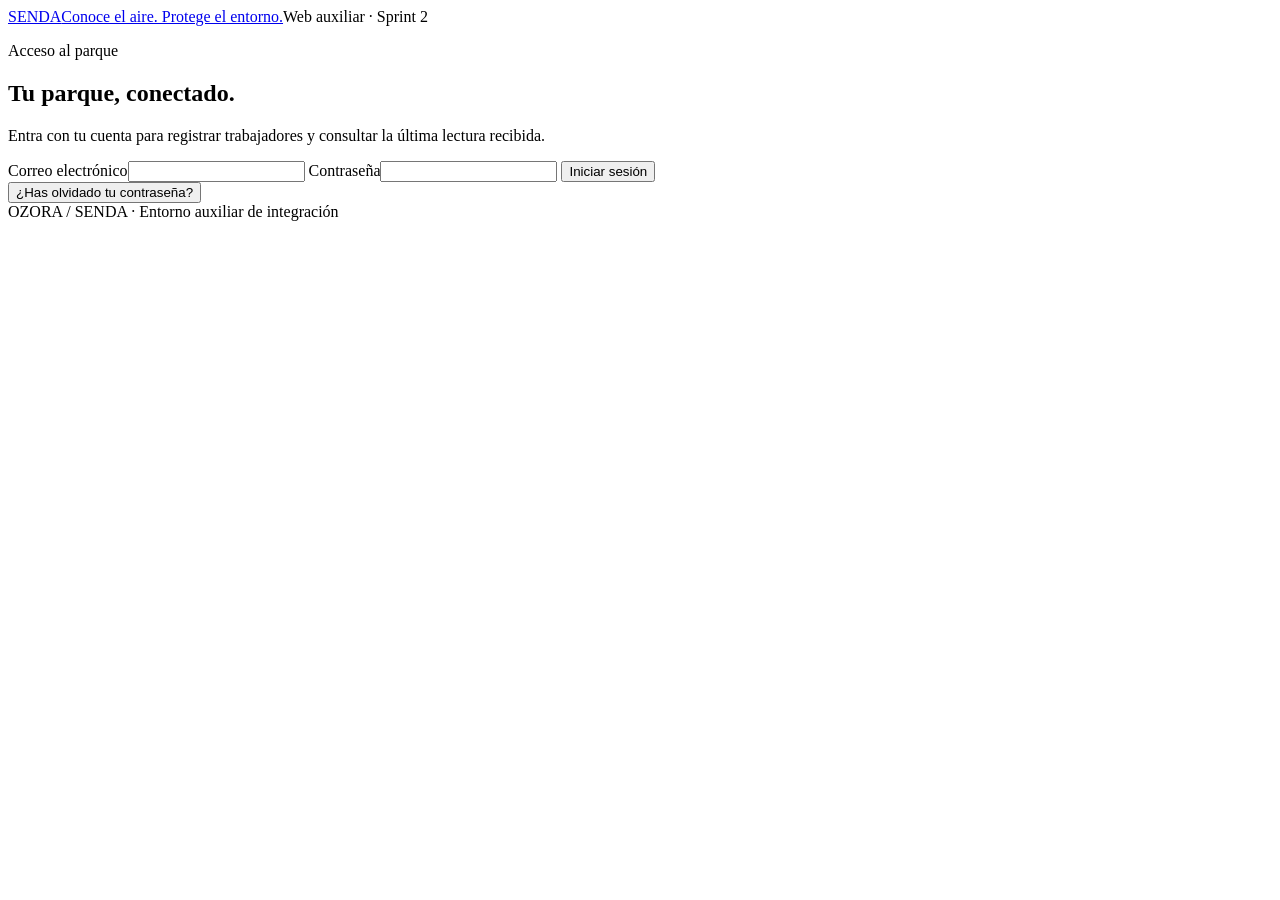
==== src/web/index.html @ 51b7db82 "feat(backend): implementar API PHP, MySQL y web auxiliar del Sprint 2 Incluye sesiones, mediciones g" ====
<!doctype html>
<!--
Nombre: index.html
Descripción: Web temporal para pruebas de trabajadores y mediciones del parque.
Copyright: (c) 2026 Equipo 2 - SENDA / OZORA.
Fecha: 02/11/2026
Autor: Julia (con asistencia de Codex).
Aportación: Interfaz accesible de acceso, alta, última lectura y recuperación.
-->
<html lang="es">
<head>
  <meta charset="utf-8">
  <meta name="viewport" content="width=device-width, initial-scale=1">
  <title>SENDA · Parque</title>
  <link rel="stylesheet" href="/css/estilos.css">
  <script src="/js/app.js" defer></script>
</head>
<body>
  <header class="cabecera"><a class="marca" href="/">SENDA<span>Conoce el aire. Protege el entorno.</span></a><span class="etiqueta">Web auxiliar · Sprint 2</span></header>
  <main>
    <div id="mensaje" role="status" aria-live="polite" tabindex="-1"></div>
    <section id="acceso" class="tarjeta estrecha">
      <p class="ceja">Acceso al parque</p><h1>Tu parque, conectado.</h1>
      <p>Entra con tu cuenta para registrar trabajadores y consultar la última lectura recibida.</p>
      <form id="form-login">
        <label for="correo">Correo electrónico</label><input id="correo" name="correo" type="email" maxlength="100" autocomplete="username" required>
        <label for="contrasena">Contraseña</label><input id="contrasena" name="contrasena" type="password" autocomplete="current-password" required>
        <button type="submit">Iniciar sesión</button>
      </form>
      <button id="abrir-recuperacion" class="enlace" type="button">¿Has olvidado tu contraseña?</button>
    </section>

    <section id="recuperacion" class="tarjeta estrecha" hidden>
      <p class="ceja">Recuperar acceso</p><h1>Vuelve a entrar.</h1>
      <p>Te enviaremos un enlace si tu cuenta permite recuperar el acceso. Caduca en 30 minutos.</p>
      <form id="form-recuperacion"><label for="correo-recuperacion">Correo electrónico</label><input id="correo-recuperacion" name="correo" type="email" maxlength="100" autocomplete="email" required><button type="submit">Solicitar enlace</button></form>
      <button id="volver-acceso" class="enlace" type="button">Volver al acceso</button>
    </section>

    <section id="restablecer" class="tarjeta estrecha" hidden>
      <p class="ceja">Establecer contraseña</p><h1>Un nuevo comienzo.</h1>
      <p>Usa una contraseña de entre 12 y 72 bytes UTF-8. Los caracteres acentuados pueden ocupar más de un byte.</p>
      <form id="form-restablecer">
        <label for="nueva">Nueva contraseña</label><input id="nueva" name="nueva" type="password" minlength="12" autocomplete="new-password" required>
        <label for="repetir">Repetir contraseña</label><input id="repetir" name="repetir" type="password" autocomplete="new-password" required>
        <button type="submit">Guardar contraseña</button>
      </form>
      <button id="cancelar-restablecer" class="enlace" type="button">Volver al acceso</button>
    </section>

    <section id="panel" hidden>
      <div class="titulo-panel"><div><p class="ceja">Panel del parque</p><h1 id="saludo">Bienvenido</h1><p id="parque"></p></div><button id="salir" class="secundario" type="button">Cerrar sesión</button></div>
      <div id="contenido-jefe" class="columnas" hidden>
        <section class="tarjeta"><div class="fila"><h2>Última medición</h2><button id="actualizar" class="secundario" type="button">Actualizar</button></div>
          <p class="nota">Lectura más reciente por fecha de captura entre todos los llaveros del parque.</p>
          <div id="lectura" aria-live="polite"><p>Aún no se ha consultado.</p></div>
          <p class="nota">La lectura no constituye una evaluación oficial de la calidad del aire.</p>
        </section>
        <section class="tarjeta"><h2>Registrar trabajador</h2><p>La cuenta quedará asociada a este parque. Recibirá un enlace para establecer su contraseña.</p>
          <form id="form-alta"><label for="nombre-trabajador">Nombre</label><input id="nombre-trabajador" name="nombre" maxlength="100" autocomplete="name" required><label for="correo-trabajador">Correo electrónico</label><input id="correo-trabajador" name="correo" type="email" maxlength="100" autocomplete="email" required><button type="submit">Crear cuenta</button></form>
          <p class="nota">El alta no asigna un llavero. Esta web temporal no incluye toda la gestión de trabajadores.</p>
        </section>
      </div>
      <section id="contenido-trabajador" class="tarjeta" hidden><h2>Tu cuenta está lista.</h2><p>Utiliza la aplicación Android para vincular tu llavero y enviar las mediciones. Este panel de registro está reservado al jefe de parque.</p></section>
    </section>
  </main>
  <footer>OZORA / SENDA · Entorno auxiliar de integración</footer>
</body>
</html>
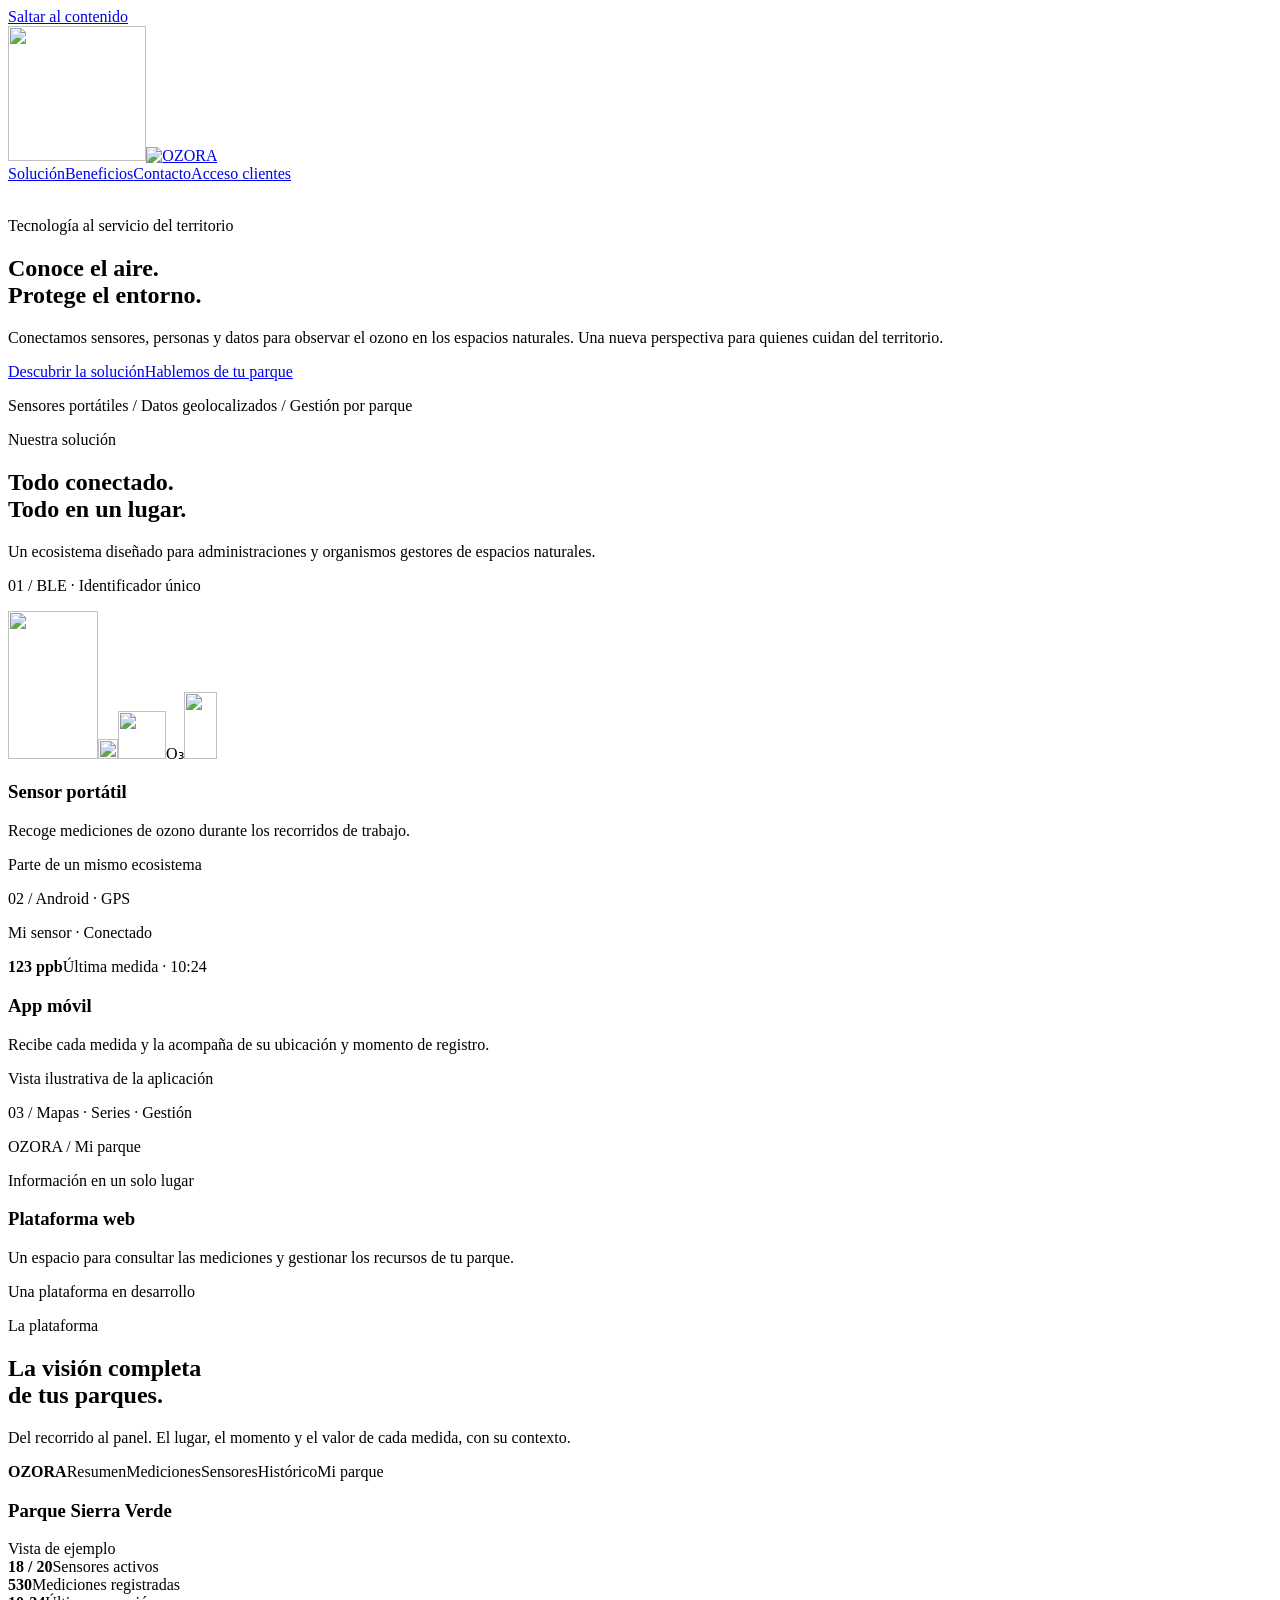
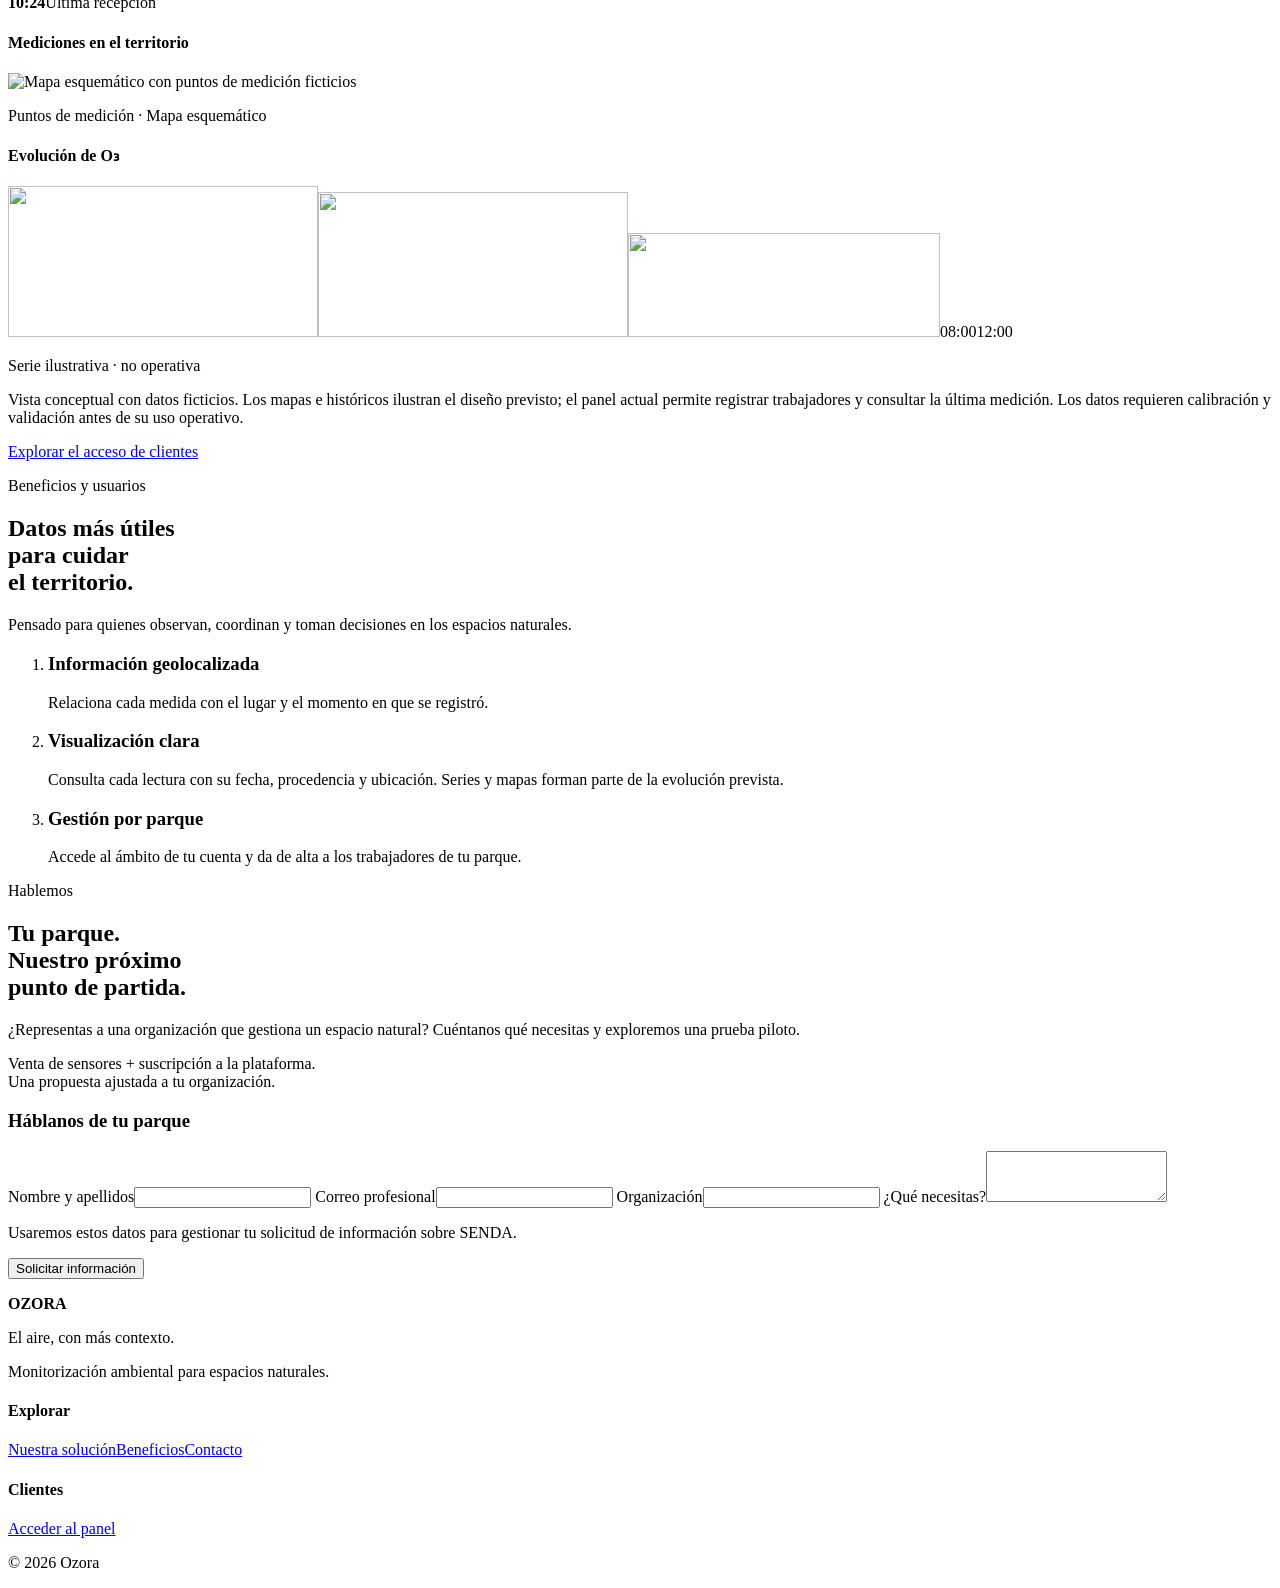
==== commit 624b387d: "feat(web): integrar landing OZORA e identidad SENDA desde Figma Separar portada y acceso privado; pe" ====
--- a/src/web/index.html
+++ b/src/web/index.html
@@ -1,69 +1,77 @@
 <!doctype html>
 <!--
 Nombre: index.html
-Descripción: Web temporal para pruebas de trabajadores y mediciones del parque.
+Descripción: Web pública de OZORA basada en el HiFi del equipo.
 Copyright: (c) 2026 Equipo 2 - SENDA / OZORA.
 Fecha: 02/11/2026
 Autor: Julia (con asistencia de Codex).
-Aportación: Interfaz accesible de acceso, alta, última lectura y recuperación.
+Aportación: Presentación de SENDA, acceso privado y solicitud real de información.
 -->
 <html lang="es">
 <head>
   <meta charset="utf-8">
   <meta name="viewport" content="width=device-width, initial-scale=1">
-  <title>SENDA · Parque</title>
-  <link rel="stylesheet" href="/css/estilos.css">
-  <script src="/js/app.js" defer></script>
+  <meta name="description" content="OZORA presenta SENDA: sensores portátiles, Android y datos geolocalizados para observar el ozono en espacios naturales.">
+  <title>OZORA · Conoce el aire. Protege el entorno.</title>
+  <link rel="stylesheet" href="/css/publica.css">
+  <script src="/js/publica.js" defer></script>
 </head>
 <body>
-  <header class="cabecera"><a class="marca" href="/">SENDA<span>Conoce el aire. Protege el entorno.</span></a><span class="etiqueta">Web auxiliar · Sprint 2</span></header>
-  <main>
-    <div id="mensaje" role="status" aria-live="polite" tabindex="-1"></div>
-    <section id="acceso" class="tarjeta estrecha">
-      <p class="ceja">Acceso al parque</p><h1>Tu parque, conectado.</h1>
-      <p>Entra con tu cuenta para registrar trabajadores y consultar la última lectura recibida.</p>
-      <form id="form-login">
-        <label for="correo">Correo electrónico</label><input id="correo" name="correo" type="email" maxlength="100" autocomplete="username" required>
-        <label for="contrasena">Contraseña</label><input id="contrasena" name="contrasena" type="password" autocomplete="current-password" required>
-        <button type="submit">Iniciar sesión</button>
-      </form>
-      <button id="abrir-recuperacion" class="enlace" type="button">¿Has olvidado tu contraseña?</button>
+  <a class="salto" href="#contenido">Saltar al contenido</a>
+  <header class="navegacion">
+    <a class="logo-ozora" href="/" aria-label="OZORA · Inicio"><img class="halo" src="/assets/halo.svg" alt="" width="138.351" height="135.107"><img class="letras" src="/assets/ozora.svg" alt="OZORA" width="122.359" height="24.9825"></a>
+    <nav aria-label="Navegación principal"><a href="#solucion">Solución</a><a href="#beneficios">Beneficios</a><a href="#contacto">Contacto</a><a class="boton" href="/acceso">Acceso clientes</a></nav>
+  </header>
+  <main id="contenido">
+    <section class="hero" aria-labelledby="titulo">
+      <img class="foto-bosque" src="/assets/bosque.png" alt="" fetchpriority="high">
+      <div class="hero-contenido"><p class="insignia">Tecnología al servicio del territorio</p>
+        <h1 id="titulo">Conoce el aire.<br>Protege el entorno.</h1>
+        <p class="introduccion">Conectamos sensores, personas y datos para observar el ozono en los espacios naturales. Una nueva perspectiva para quienes cuidan del territorio.</p>
+        <div class="acciones"><a class="boton menta" href="#solucion">Descubrir la solución</a><a class="boton blanco" href="#contacto">Hablemos de tu parque</a></div>
+        <p class="pie-hero">Sensores portátiles <span>/</span> Datos geolocalizados <span>/</span> Gestión por parque</p>
+      </div>
     </section>
 
-    <section id="recuperacion" class="tarjeta estrecha" hidden>
-      <p class="ceja">Recuperar acceso</p><h1>Vuelve a entrar.</h1>
-      <p>Te enviaremos un enlace si tu cuenta permite recuperar el acceso. Caduca en 30 minutos.</p>
-      <form id="form-recuperacion"><label for="correo-recuperacion">Correo electrónico</label><input id="correo-recuperacion" name="correo" type="email" maxlength="100" autocomplete="email" required><button type="submit">Solicitar enlace</button></form>
-      <button id="volver-acceso" class="enlace" type="button">Volver al acceso</button>
+    <section id="solucion" class="seccion">
+      <p class="ceja">Nuestra solución</p><div class="cabecera-seccion"><h2>Todo conectado.<br>Todo en un lugar.</h2><p>Un ecosistema diseñado para administraciones y organismos gestores de espacios naturales.</p></div>
+      <div class="soluciones">
+        <article class="solucion"><p class="detalle">01 / BLE · Identificador único</p>
+          <div class="ilustracion"><div class="sensor" role="img" aria-label="Ilustración conceptual de un sensor portátil de ozono"><img class="sensor-cuerpo" src="/assets/sensor-cuerpo.svg" alt="" width="90" height="148"><img class="sensor-anilla" src="/assets/sensor-anilla.svg" alt="" width="20" height="20"><img class="sensor-pantalla" src="/assets/sensor-pantalla.svg" alt="" width="48" height="48"><span class="sensor-o3">O₃</span><img class="sensor-ble" src="/assets/sensor-ble.svg" alt="" width="33.9142" height="66.8716"></div></div>
+          <h3>Sensor portátil</h3><p>Recoge mediciones de ozono durante los recorridos de trabajo.</p><p class="detalle">Parte de un mismo ecosistema</p>
+        </article>
+        <article class="solucion"><p class="detalle">02 / Android · GPS</p><div class="ilustracion"><div class="pantalla-movil"><p>Mi sensor · Conectado</p><strong>123 ppb</strong><span>Última medida · 10:24</span></div></div><h3>App móvil</h3><p>Recibe cada medida y la acompaña de su ubicación y momento de registro.</p><p class="detalle">Vista ilustrativa de la aplicación</p></article>
+        <article class="solucion"><p class="detalle">03 / Mapas · Series · Gestión</p><div class="ilustracion"><div class="pantalla-web"><p>OZORA / Mi parque</p><div class="bloques"><i></i><i></i><i></i></div><span>Información en un solo lugar</span></div></div><h3>Plataforma web</h3><p>Un espacio para consultar las mediciones y gestionar los recursos de tu parque.</p><p class="detalle">Una plataforma en desarrollo</p></article>
+      </div>
     </section>
 
-    <section id="restablecer" class="tarjeta estrecha" hidden>
-      <p class="ceja">Establecer contraseña</p><h1>Un nuevo comienzo.</h1>
-      <p>Usa una contraseña de entre 12 y 72 bytes UTF-8. Los caracteres acentuados pueden ocupar más de un byte.</p>
-      <form id="form-restablecer">
-        <label for="nueva">Nueva contraseña</label><input id="nueva" name="nueva" type="password" minlength="12" autocomplete="new-password" required>
-        <label for="repetir">Repetir contraseña</label><input id="repetir" name="repetir" type="password" autocomplete="new-password" required>
-        <button type="submit">Guardar contraseña</button>
-      </form>
-      <button id="cancelar-restablecer" class="enlace" type="button">Volver al acceso</button>
+    <section class="seccion plataforma" aria-labelledby="titulo-plataforma">
+      <p class="ceja">La plataforma</p><div class="cabecera-seccion"><h2 id="titulo-plataforma">La visión completa<br>de tus parques.</h2><p>Del recorrido al panel. El lugar, el momento y el valor de cada medida, con su contexto.</p></div>
+      <div class="panel-conceptual" aria-label="Vista conceptual del panel con datos ficticios">
+        <aside class="menu-conceptual"><strong>OZORA</strong><span>Resumen</span><span>Mediciones</span><span>Sensores</span><span>Histórico</span><span>Mi parque</span></aside>
+        <div class="datos-conceptuales"><div class="titulo-conceptual"><h3>Parque Sierra Verde</h3><span class="insignia">Vista de ejemplo</span></div>
+          <div class="metricas"><div><strong>18 / 20</strong><span>Sensores activos</span></div><div><strong>530</strong><span>Mediciones registradas</span></div><div><strong>10:24</strong><span>Última recepción</span></div></div>
+          <div class="mapa-serie"><div class="mapa"><h4>Mediciones en el territorio</h4><img src="/assets/mapa-ejemplo.svg" alt="Mapa esquemático con puntos de medición ficticios" width="610" height="260" loading="lazy"><p class="detalle">Puntos de medición · Mapa esquemático</p></div>
+            <div class="serie"><h4>Evolución de O₃</h4><div class="grafica" role="img" aria-label="Serie ilustrativa de ozono entre las 08:00 y las 12:00; datos ficticios"><img class="rejilla" src="/assets/grafica-rejilla.svg" alt="" width="310" height="151"><img class="area" src="/assets/grafica-area.svg" alt="" width="310" height="145"><img class="linea" src="/assets/grafica-linea.svg" alt="" width="311.949" height="103.952"><span>08:00</span><span>12:00</span></div><p class="detalle">Serie ilustrativa · no operativa</p></div>
+          </div>
+        </div>
+      </div>
+      <p class="detalle">Vista conceptual con datos ficticios. Los mapas e históricos ilustran el diseño previsto; el panel actual permite registrar trabajadores y consultar la última medición. Los datos requieren calibración y validación antes de su uso operativo.</p>
+      <a class="boton" href="/acceso">Explorar el acceso de clientes</a>
     </section>
 
-    <section id="panel" hidden>
-      <div class="titulo-panel"><div><p class="ceja">Panel del parque</p><h1 id="saludo">Bienvenido</h1><p id="parque"></p></div><button id="salir" class="secundario" type="button">Cerrar sesión</button></div>
-      <div id="contenido-jefe" class="columnas" hidden>
-        <section class="tarjeta"><div class="fila"><h2>Última medición</h2><button id="actualizar" class="secundario" type="button">Actualizar</button></div>
-          <p class="nota">Lectura más reciente por fecha de captura entre todos los llaveros del parque.</p>
-          <div id="lectura" aria-live="polite"><p>Aún no se ha consultado.</p></div>
-          <p class="nota">La lectura no constituye una evaluación oficial de la calidad del aire.</p>
-        </section>
-        <section class="tarjeta"><h2>Registrar trabajador</h2><p>La cuenta quedará asociada a este parque. Recibirá un enlace para establecer su contraseña.</p>
-          <form id="form-alta"><label for="nombre-trabajador">Nombre</label><input id="nombre-trabajador" name="nombre" maxlength="100" autocomplete="name" required><label for="correo-trabajador">Correo electrónico</label><input id="correo-trabajador" name="correo" type="email" maxlength="100" autocomplete="email" required><button type="submit">Crear cuenta</button></form>
-          <p class="nota">El alta no asigna un llavero. Esta web temporal no incluye toda la gestión de trabajadores.</p>
-        </section>
-      </div>
-      <section id="contenido-trabajador" class="tarjeta" hidden><h2>Tu cuenta está lista.</h2><p>Utiliza la aplicación Android para vincular tu llavero y enviar las mediciones. Este panel de registro está reservado al jefe de parque.</p></section>
+    <section id="beneficios" class="seccion beneficios"><div><p class="ceja">Beneficios y usuarios</p><h2>Datos más útiles<br>para cuidar<br>el territorio.</h2><p>Pensado para quienes observan, coordinan y toman decisiones en los espacios naturales.</p></div><ol><li><h3>Información geolocalizada</h3><p>Relaciona cada medida con el lugar y el momento en que se registró.</p></li><li><h3>Visualización clara</h3><p>Consulta cada lectura con su fecha, procedencia y ubicación. Series y mapas forman parte de la evolución prevista.</p></li><li><h3>Gestión por parque</h3><p>Accede al ámbito de tu cuenta y da de alta a los trabajadores de tu parque.</p></li></ol></section>
+
+    <section id="contacto" class="seccion contacto"><div><p class="ceja">Hablemos</p><h2>Tu parque.<br>Nuestro próximo<br>punto de partida.</h2><p>¿Representas a una organización que gestiona un espacio natural? Cuéntanos qué necesitas y exploremos una prueba piloto.</p><p class="modelo">Venta de sensores + suscripción a la plataforma.<br>Una propuesta ajustada a tu organización.</p></div>
+      <form id="form-contacto" class="formulario"><h3>Háblanos de tu parque</h3>
+        <label for="nombre-contacto">Nombre y apellidos</label><input id="nombre-contacto" name="nombre" maxlength="100" autocomplete="name" required>
+        <label for="correo-contacto">Correo profesional</label><input id="correo-contacto" name="correo" type="email" maxlength="100" autocomplete="email" required>
+        <label for="organizacion-contacto">Organización</label><input id="organizacion-contacto" name="organizacion" maxlength="100" autocomplete="organization" required>
+        <label for="necesidades-contacto">¿Qué necesitas?</label><textarea id="necesidades-contacto" name="mensaje" rows="3" minlength="10" maxlength="4000" required></textarea>
+        <p class="detalle">Usaremos estos datos para gestionar tu solicitud de información sobre SENDA.</p><button class="boton" type="submit">Solicitar información</button><p id="resultado-contacto" role="status" aria-live="polite"></p>
+      </form>
     </section>
   </main>
-  <footer>OZORA / SENDA · Entorno auxiliar de integración</footer>
+  <footer class="seccion pie"><div><strong class="firma">OZORA</strong><p>El aire, con más contexto.</p><p class="detalle">Monitorización ambiental para espacios naturales.</p></div><nav aria-label="Enlaces del pie"><h4>Explorar</h4><a href="#solucion">Nuestra solución</a><a href="#beneficios">Beneficios</a><a href="#contacto">Contacto</a></nav><div><h4>Clientes</h4><a href="/acceso">Acceder al panel</a><p class="detalle">© 2026 Ozora</p></div></footer>
 </body>
 </html>
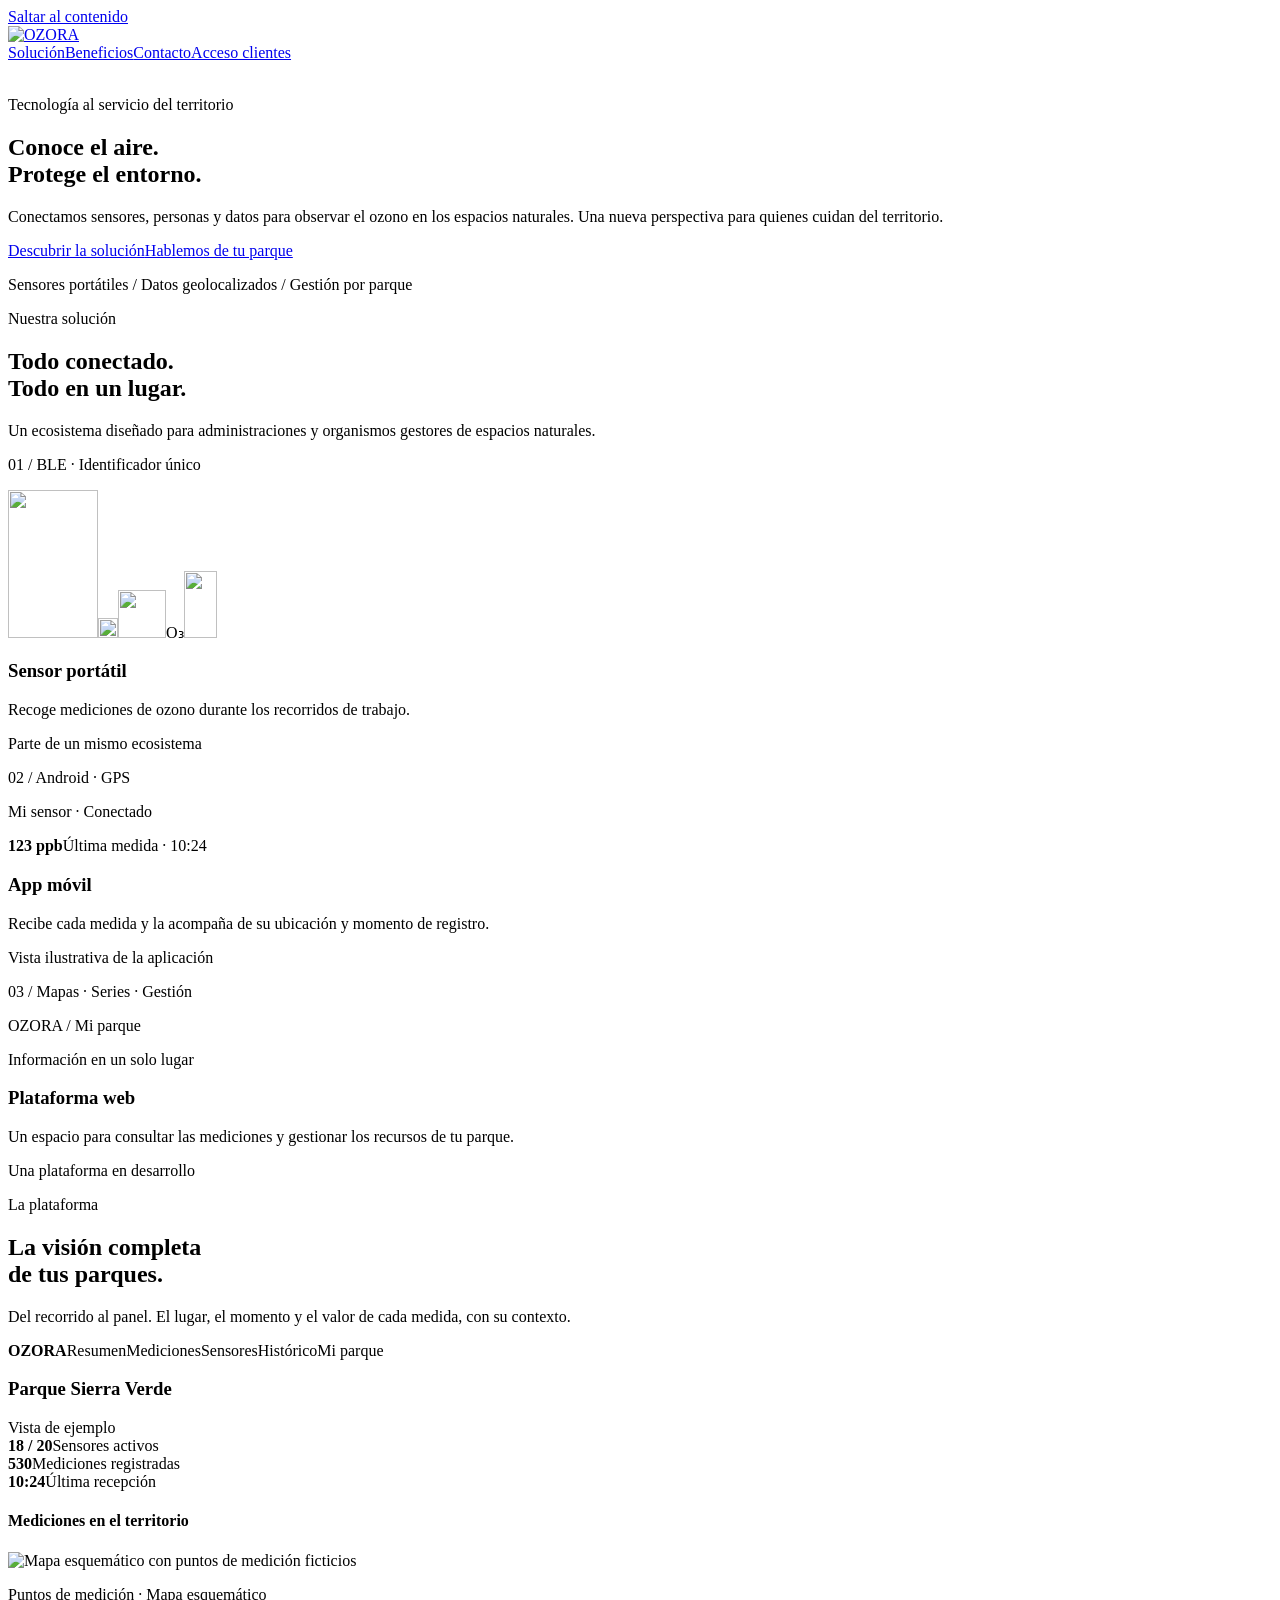
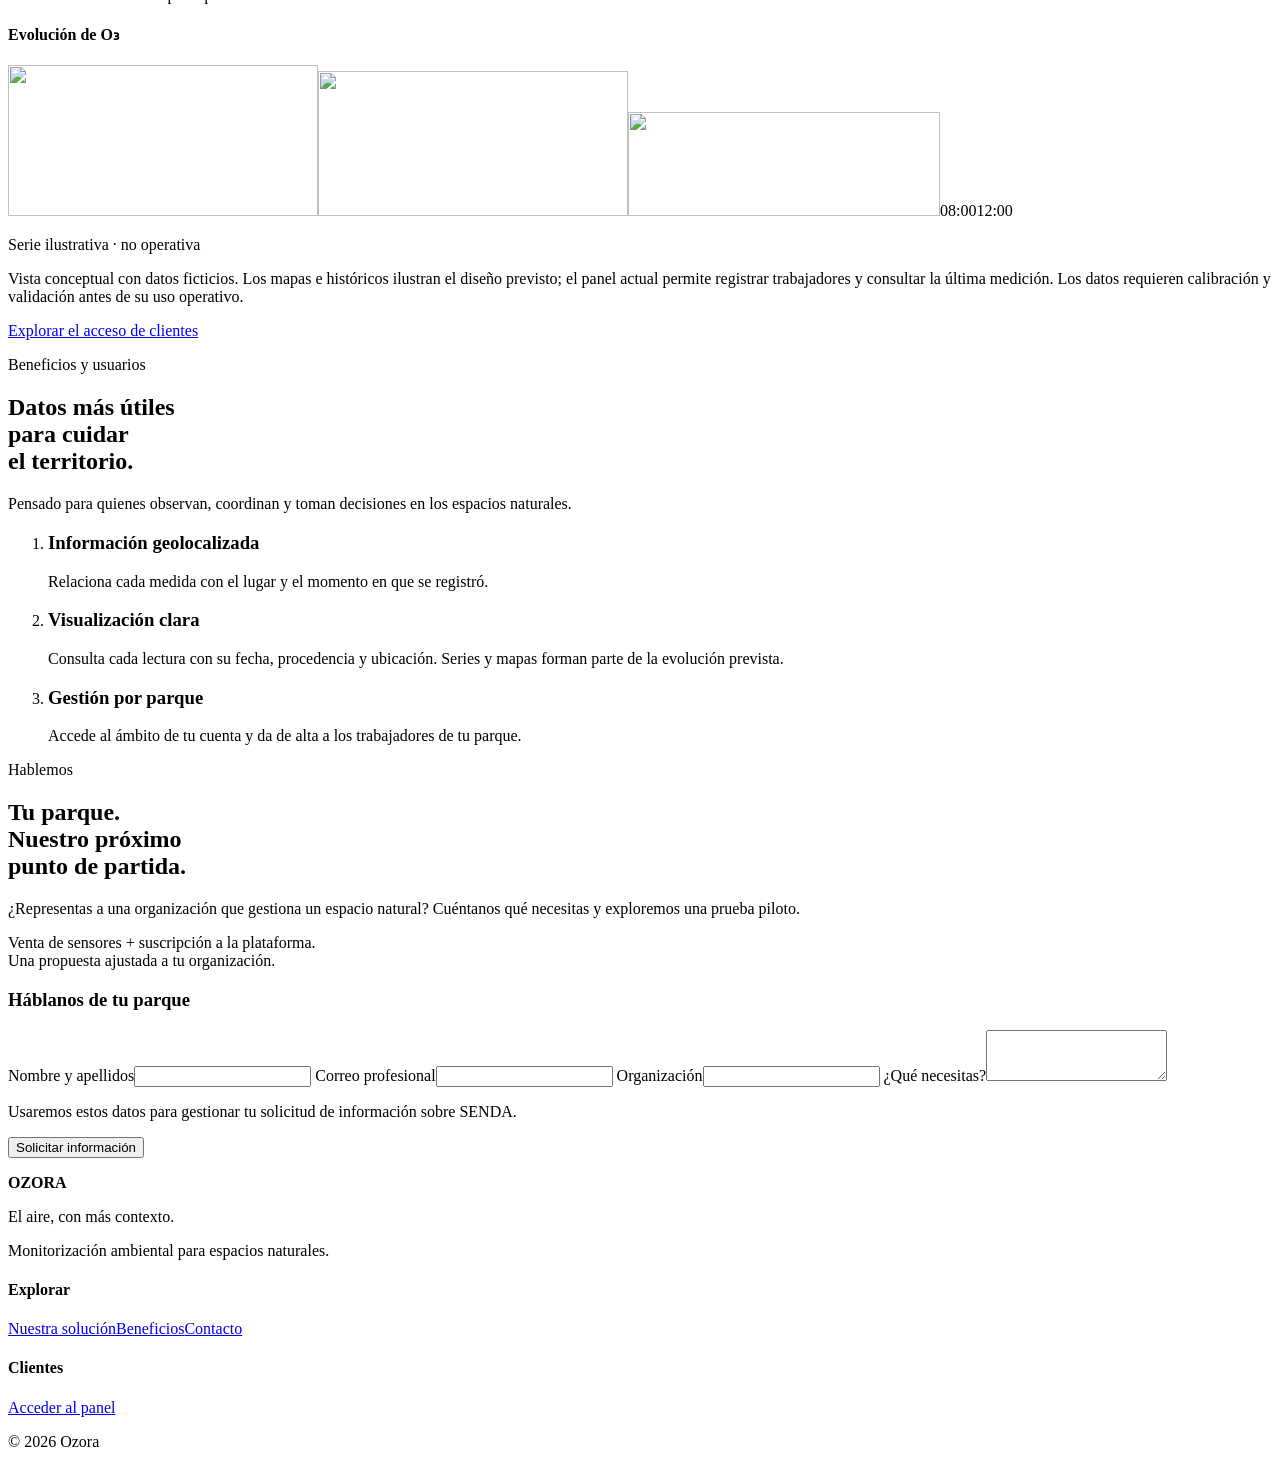
==== commit 07d7bbe9: "Actualiza el logo de OZORA en la portada pública" ====
--- a/src/web/index.html
+++ b/src/web/index.html
@@ -13,13 +13,13 @@
   <meta name="viewport" content="width=device-width, initial-scale=1">
   <meta name="description" content="OZORA presenta SENDA: sensores portátiles, Android y datos geolocalizados para observar el ozono en espacios naturales.">
   <title>OZORA · Conoce el aire. Protege el entorno.</title>
-  <link rel="stylesheet" href="/css/publica.css">
+  <link rel="stylesheet" href="/css/publica.css?v=20261104">
   <script src="/js/publica.js" defer></script>
 </head>
 <body>
   <a class="salto" href="#contenido">Saltar al contenido</a>
   <header class="navegacion">
-    <a class="logo-ozora" href="/" aria-label="OZORA · Inicio"><img class="halo" src="/assets/halo.svg" alt="" width="138.351" height="135.107"><img class="letras" src="/assets/ozora.svg" alt="OZORA" width="122.359" height="24.9825"></a>
+    <a class="logo-ozora" href="/" aria-label="OZORA · Inicio"><img src="/assets/ozora.svg?v=20261104" alt="OZORA" width="64" height="64"></a>
     <nav aria-label="Navegación principal"><a href="#solucion">Solución</a><a href="#beneficios">Beneficios</a><a href="#contacto">Contacto</a><a class="boton" href="/acceso">Acceso clientes</a></nav>
   </header>
   <main id="contenido">
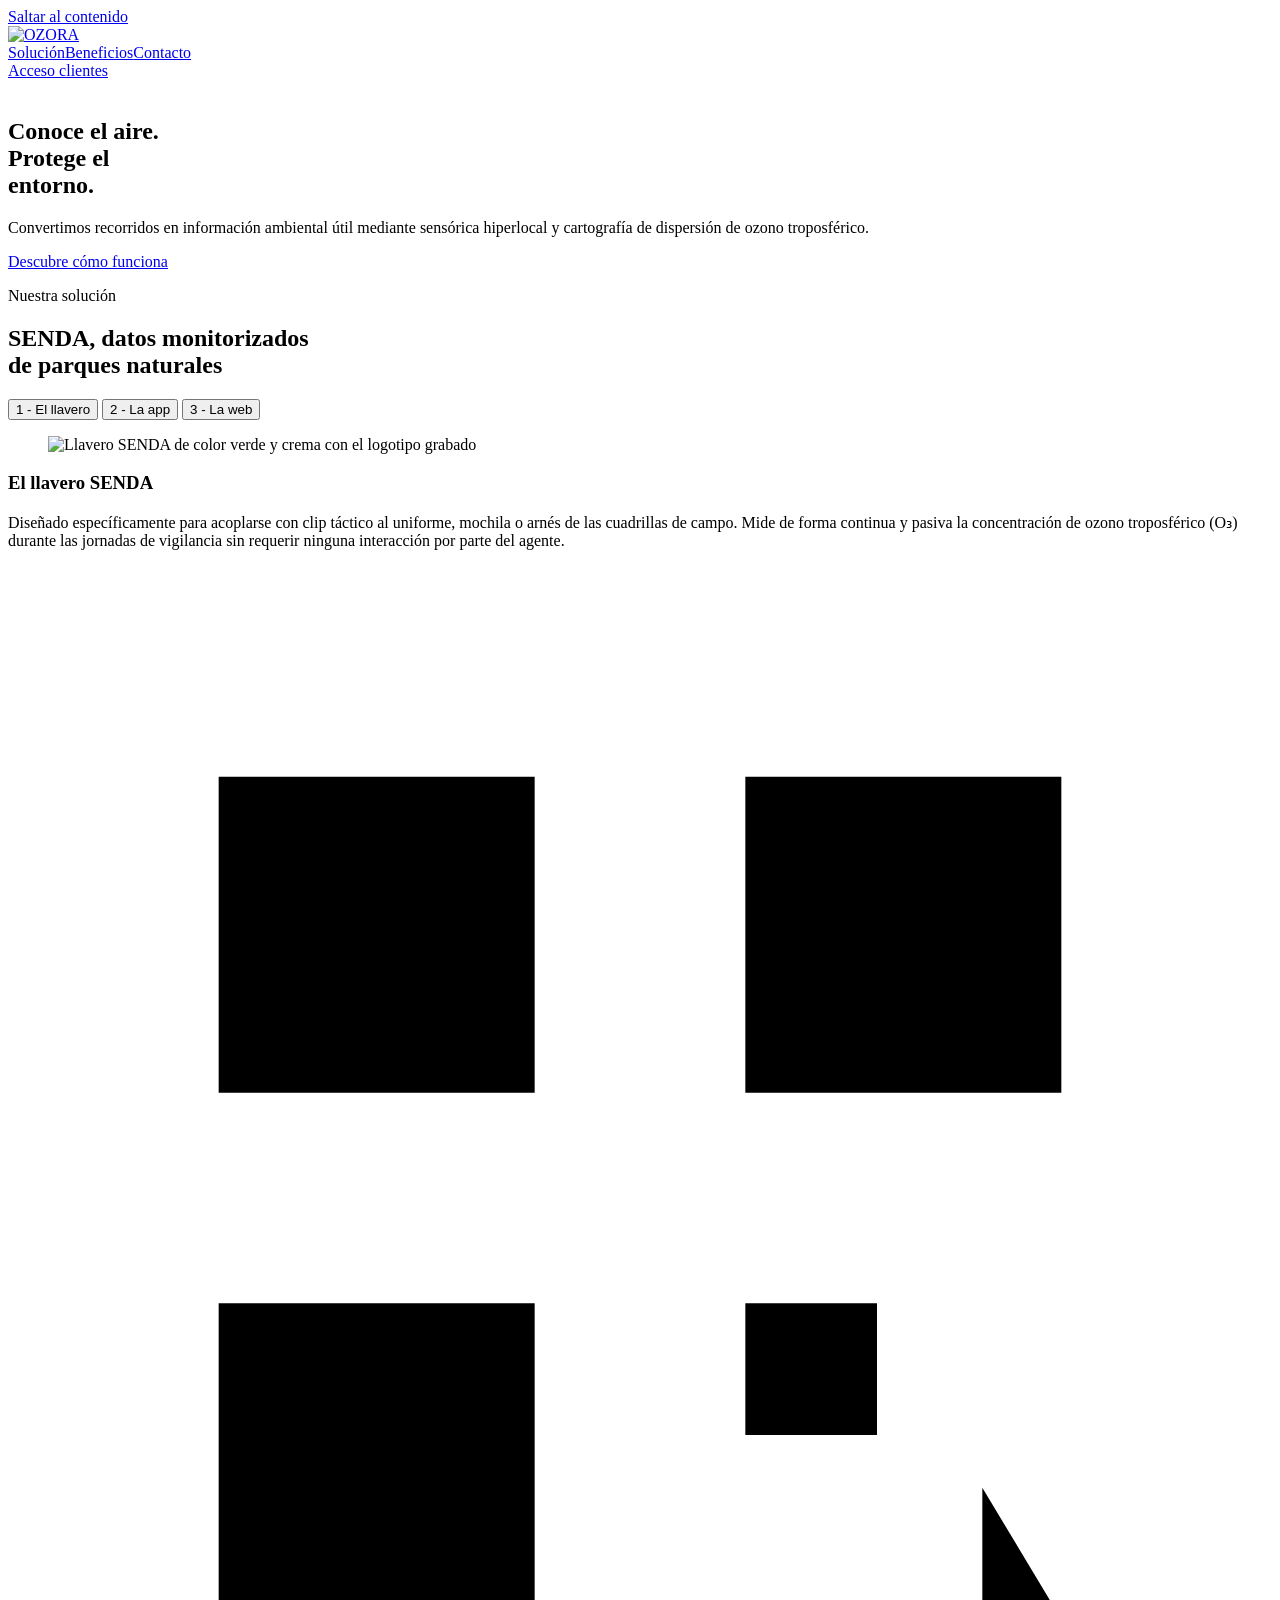
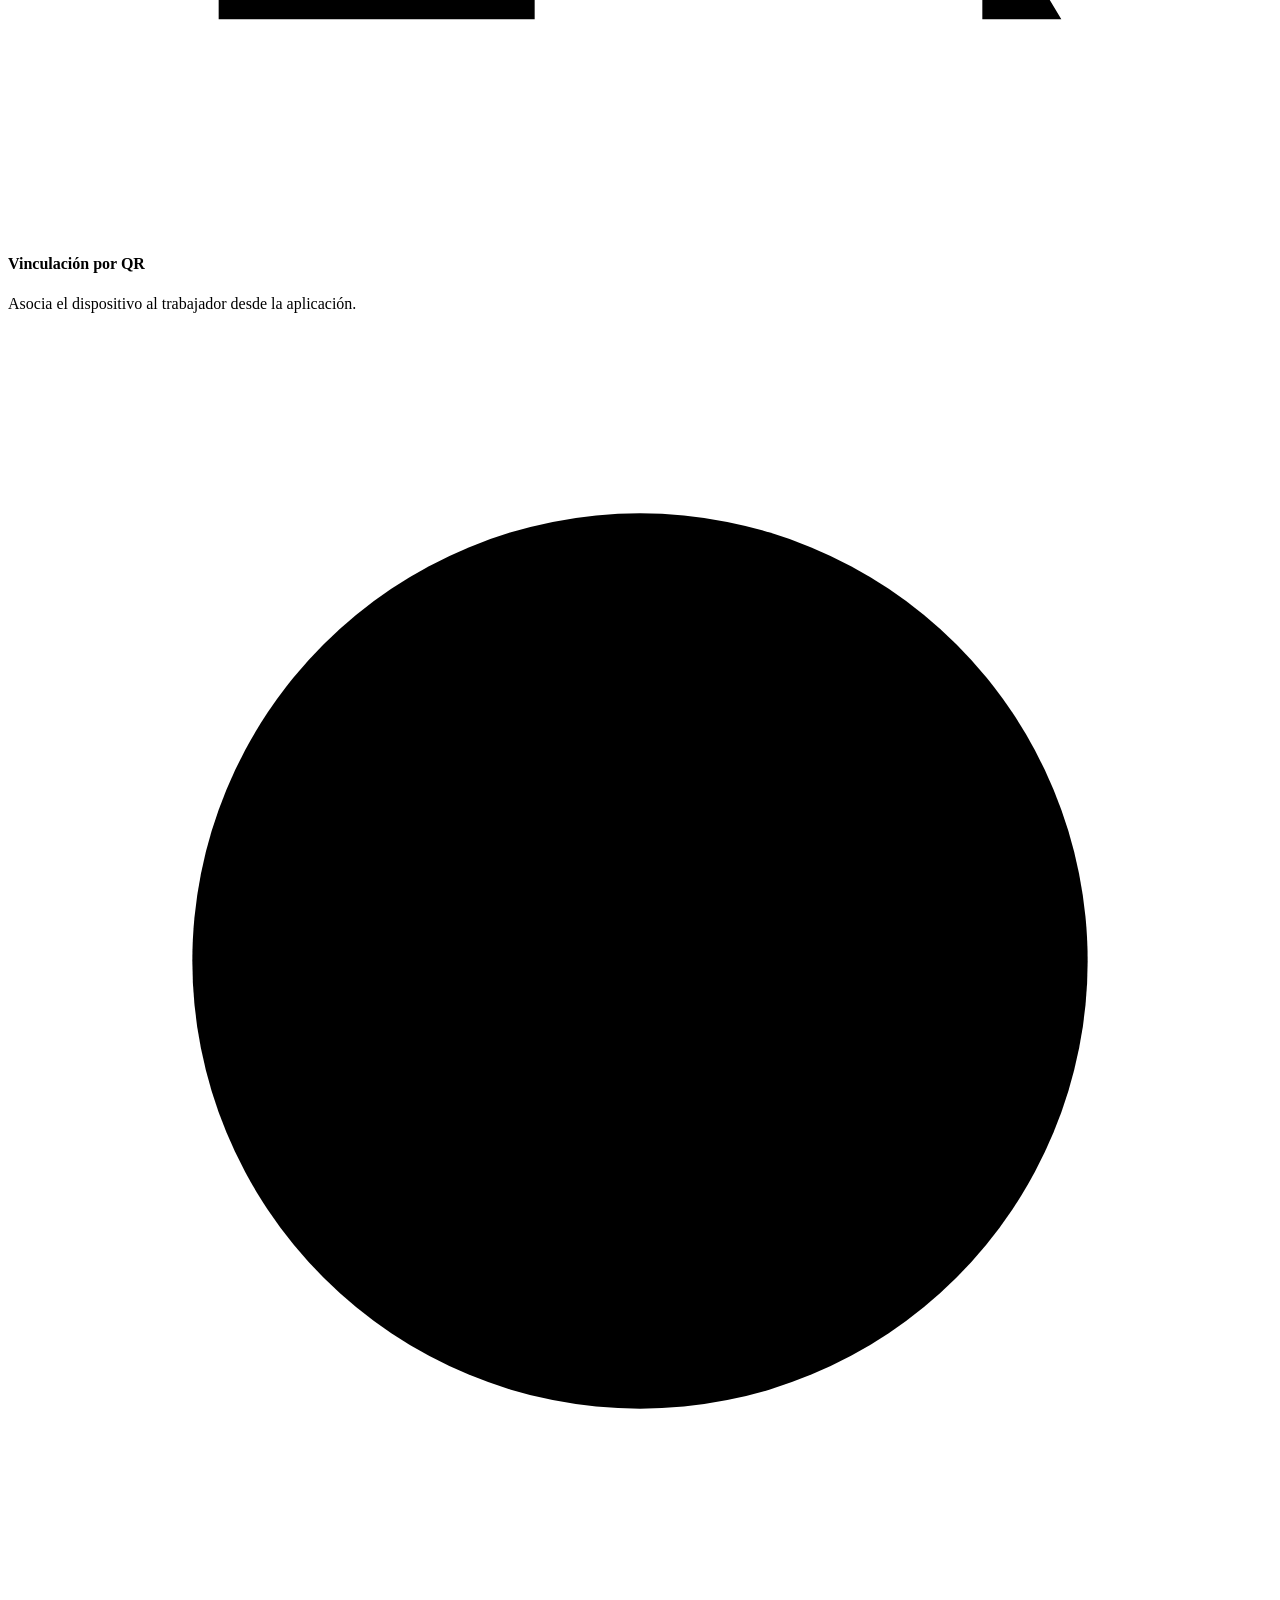
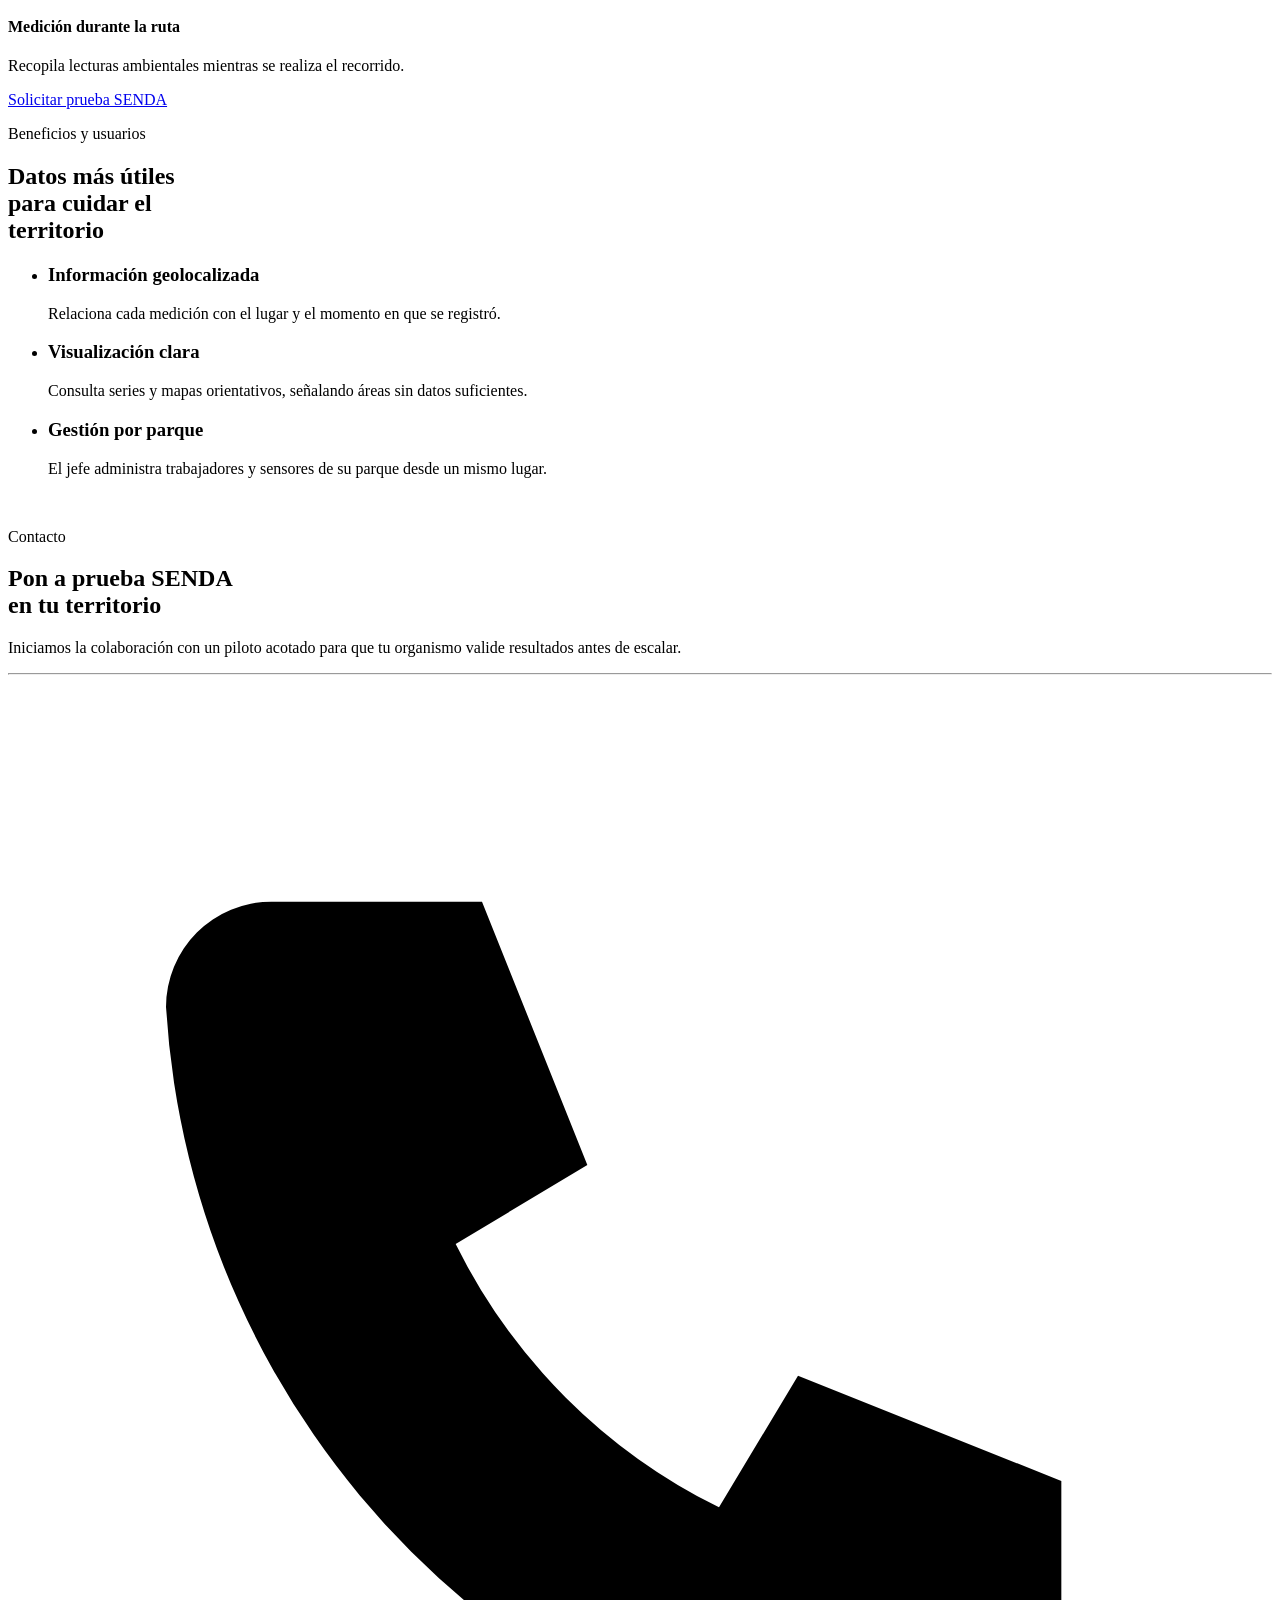
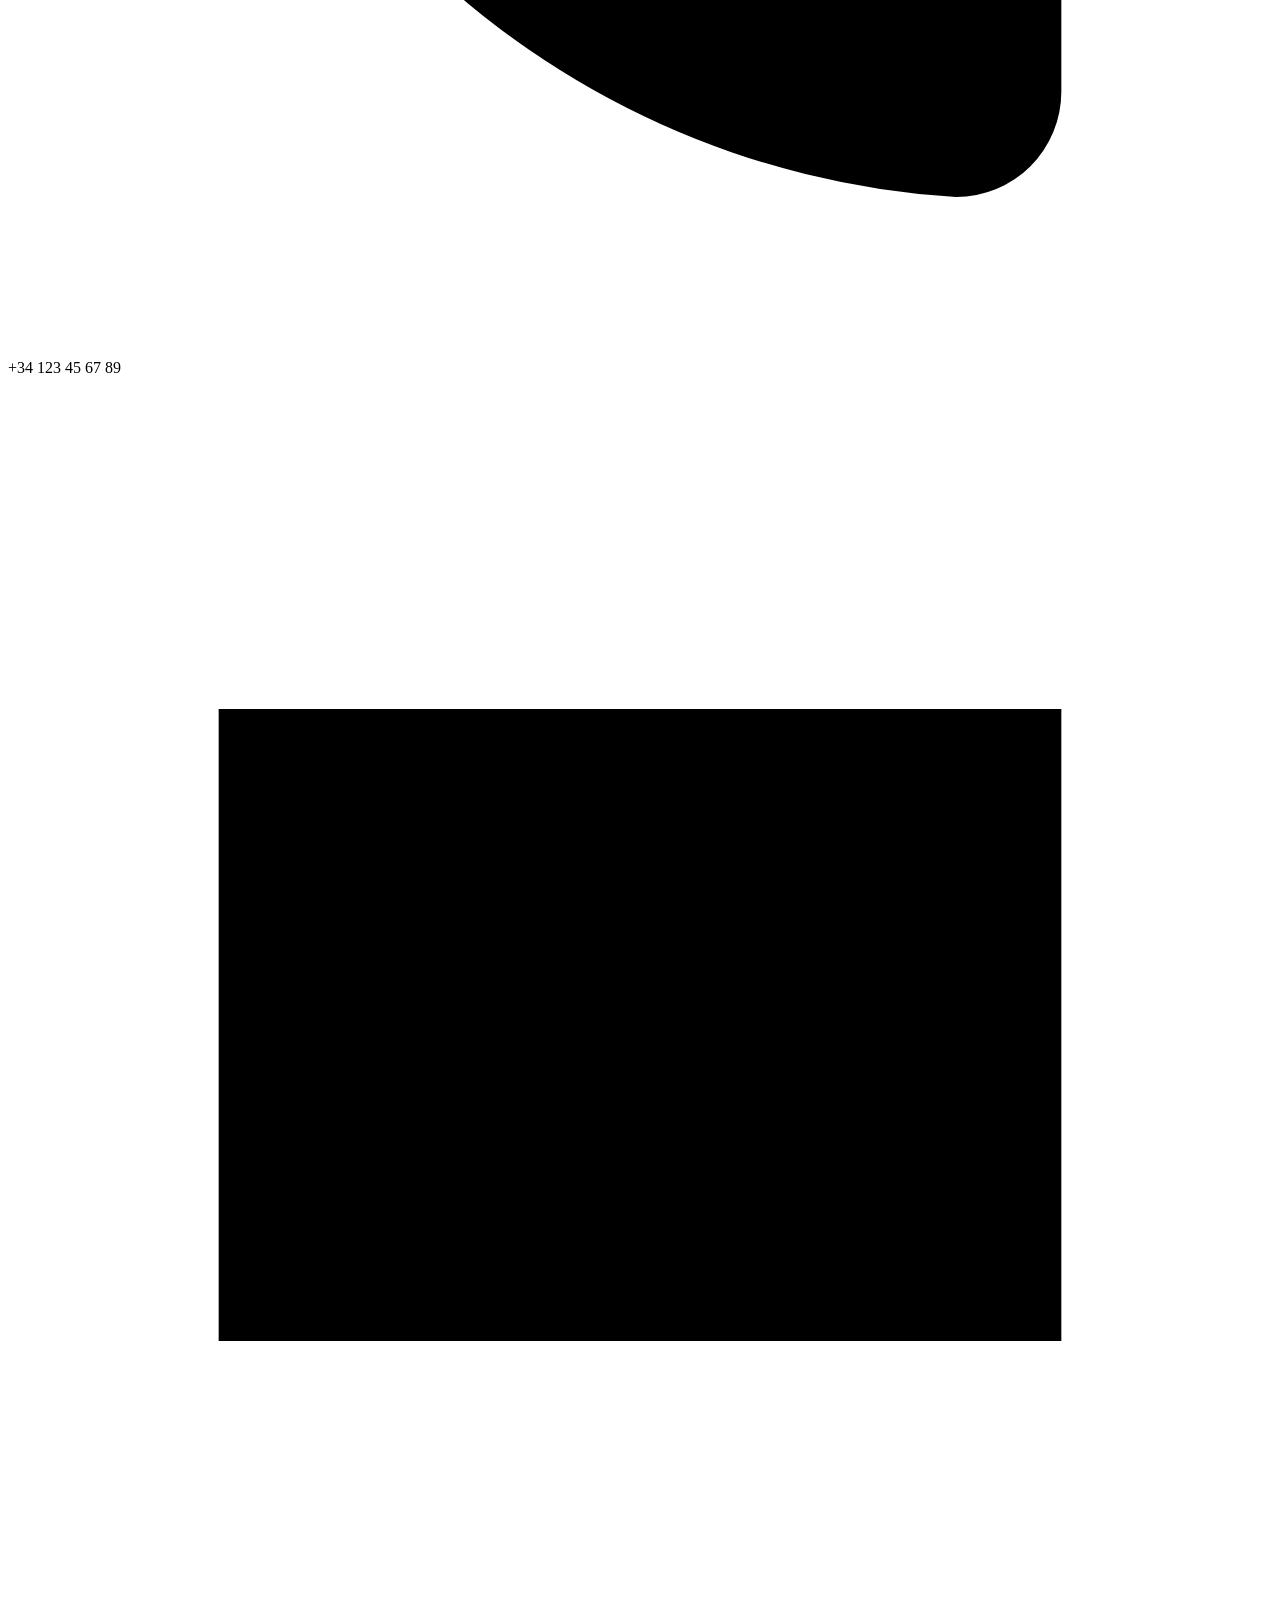
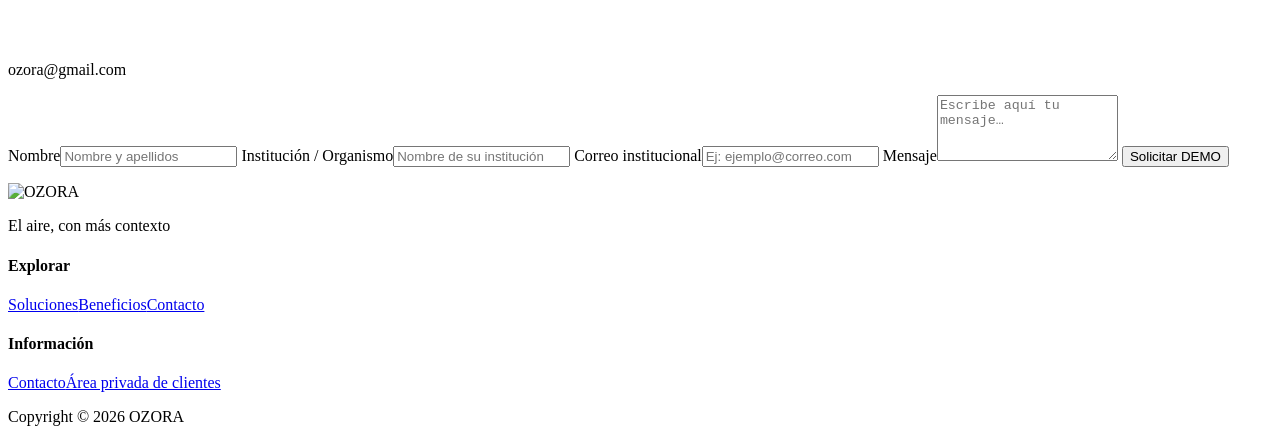
==== commit 790d355c: "Rediseño de la web OZORA y ajustes de la app Web (según los diseños "landing page" y "Login"): - Por" ====
--- a/src/web/index.html
+++ b/src/web/index.html
@@ -1,77 +1,131 @@
 <!doctype html>
 <!--
 Nombre: index.html
-Descripción: Web pública de OZORA basada en el HiFi del equipo.
+Descripción: Web pública de OZORA según el diseño "landing page" del equipo.
 Copyright: (c) 2026 Equipo 2 - SENDA / OZORA.
-Fecha: 02/11/2026
-Autor: Julia (con asistencia de Codex).
-Aportación: Presentación de SENDA, acceso privado y solicitud real de información.
+Fecha: 20/11/2026
+Autores: Fabián Andrés Useche Rivera; Élia Garcia Pons; Judith Civico Aporta; Julia Valen de Oliveira; Soufiane Belfquih El Khalfi
+Aportación: Presentación de SENDA (llavero, app y web), beneficios y solicitud real de demo.
 -->
 <html lang="es">
 <head>
   <meta charset="utf-8">
   <meta name="viewport" content="width=device-width, initial-scale=1">
-  <meta name="description" content="OZORA presenta SENDA: sensores portátiles, Android y datos geolocalizados para observar el ozono en espacios naturales.">
+  <meta name="description" content="OZORA presenta SENDA: llaveros de medición, app Android y web para monitorizar el ozono en parques naturales.">
   <title>OZORA · Conoce el aire. Protege el entorno.</title>
-  <link rel="stylesheet" href="/css/publica.css?v=20261104">
-  <script src="/js/publica.js" defer></script>
+  <link rel="stylesheet" href="/css/publica.css?v=20261120">
+  <script src="/js/LogicaFake.js?v=20261118" defer></script>
+  <script src="/js/publica.js?v=20261120" defer></script>
 </head>
 <body>
   <a class="salto" href="#contenido">Saltar al contenido</a>
   <header class="navegacion">
-    <a class="logo-ozora" href="/" aria-label="OZORA · Inicio"><img src="/assets/ozora.svg?v=20261104" alt="OZORA" width="64" height="64"></a>
-    <nav aria-label="Navegación principal"><a href="#solucion">Solución</a><a href="#beneficios">Beneficios</a><a href="#contacto">Contacto</a><a class="boton" href="/acceso">Acceso clientes</a></nav>
+    <a class="logo-ozora" href="/" aria-label="OZORA · Inicio"><img src="/assets/ozora.svg?v=20261104-2" alt="OZORA" width="134" height="64"></a>
+    <nav aria-label="Navegación principal"><a href="#solucion">Solución</a><a href="#beneficios">Beneficios</a><a href="#contacto">Contacto</a></nav>
+    <a class="boton contorno" href="/acceso">Acceso clientes</a>
   </header>
+
   <main id="contenido">
     <section class="hero" aria-labelledby="titulo">
-      <img class="foto-bosque" src="/assets/bosque.png" alt="" fetchpriority="high">
-      <div class="hero-contenido"><p class="insignia">Tecnología al servicio del territorio</p>
-        <h1 id="titulo">Conoce el aire.<br>Protege el entorno.</h1>
-        <p class="introduccion">Conectamos sensores, personas y datos para observar el ozono en los espacios naturales. Una nueva perspectiva para quienes cuidan del territorio.</p>
-        <div class="acciones"><a class="boton menta" href="#solucion">Descubrir la solución</a><a class="boton blanco" href="#contacto">Hablemos de tu parque</a></div>
-        <p class="pie-hero">Sensores portátiles <span>/</span> Datos geolocalizados <span>/</span> Gestión por parque</p>
+      <img class="hero-foto" src="/assets/ozora-montana.jpg" alt="" fetchpriority="high">
+      <div class="hero-contenido">
+        <h1 id="titulo">Conoce el aire.<br><span>Protege</span> el<br>entorno.</h1>
+        <p>Convertimos recorridos en información ambiental útil mediante sensórica hiperlocal y cartografía de dispersión de ozono troposférico.</p>
+        <a class="boton menta" href="#solucion">Descubre cómo funciona</a>
       </div>
     </section>
 
-    <section id="solucion" class="seccion">
-      <p class="ceja">Nuestra solución</p><div class="cabecera-seccion"><h2>Todo conectado.<br>Todo en un lugar.</h2><p>Un ecosistema diseñado para administraciones y organismos gestores de espacios naturales.</p></div>
-      <div class="soluciones">
-        <article class="solucion"><p class="detalle">01 / BLE · Identificador único</p>
-          <div class="ilustracion"><div class="sensor" role="img" aria-label="Ilustración conceptual de un sensor portátil de ozono"><img class="sensor-cuerpo" src="/assets/sensor-cuerpo.svg" alt="" width="90" height="148"><img class="sensor-anilla" src="/assets/sensor-anilla.svg" alt="" width="20" height="20"><img class="sensor-pantalla" src="/assets/sensor-pantalla.svg" alt="" width="48" height="48"><span class="sensor-o3">O₃</span><img class="sensor-ble" src="/assets/sensor-ble.svg" alt="" width="33.9142" height="66.8716"></div></div>
-          <h3>Sensor portátil</h3><p>Recoge mediciones de ozono durante los recorridos de trabajo.</p><p class="detalle">Parte de un mismo ecosistema</p>
+    <section id="solucion" class="seccion solucion" aria-labelledby="titulo-solucion">
+      <p class="ceja">Nuestra solución</p>
+      <h2 id="titulo-solucion">SENDA, datos monitorizados<br>de parques naturales</h2>
+      <div class="pestanas" role="tablist" aria-label="Partes de SENDA">
+        <button role="tab" id="tab-llavero" aria-controls="panel-llavero" aria-selected="true">1 - El llavero</button>
+        <button role="tab" id="tab-app" aria-controls="panel-app" aria-selected="false" tabindex="-1">2 - La app</button>
+        <button role="tab" id="tab-web" aria-controls="panel-web" aria-selected="false" tabindex="-1">3 - La web</button>
+      </div>
+
+      <div class="paneles">
+        <article id="panel-llavero" class="panel" role="tabpanel" aria-labelledby="tab-llavero">
+          <figure class="imagen-llavero"><img src="/assets/ozora-llavero.jpg" alt="Llavero SENDA de color verde y crema con el logotipo grabado" width="800" height="908" loading="lazy"></figure>
+          <div class="texto-panel">
+            <h3>El llavero SENDA</h3>
+            <p>Diseñado específicamente para acoplarse con clip táctico al uniforme, mochila o arnés de las cuadrillas de campo. Mide de forma continua y pasiva la concentración de ozono troposférico (O₃) durante las jornadas de vigilancia sin requerir ninguna interacción por parte del agente.</p>
+            <div class="rasgos">
+              <div><svg viewBox="0 0 24 24" aria-hidden="true"><path d="M4 4h6v6H4zM14 4h6v6h-6zM4 14h6v6H4zM14 14h2.5v2.5H14zM18.5 14H20M14 19h2M18.5 17.5V20H20"/></svg><h4>Vinculación por QR</h4><p>Asocia el dispositivo al trabajador desde la aplicación.</p></div>
+              <div><svg viewBox="0 0 24 24" aria-hidden="true"><circle cx="12" cy="12" r="8.5"/><circle cx="12" cy="12" r="3.5" class="relleno"/></svg><h4>Medición durante la ruta</h4><p>Recopila lecturas ambientales mientras se realiza el recorrido.</p></div>
+            </div>
+          </div>
         </article>
-        <article class="solucion"><p class="detalle">02 / Android · GPS</p><div class="ilustracion"><div class="pantalla-movil"><p>Mi sensor · Conectado</p><strong>123 ppb</strong><span>Última medida · 10:24</span></div></div><h3>App móvil</h3><p>Recibe cada medida y la acompaña de su ubicación y momento de registro.</p><p class="detalle">Vista ilustrativa de la aplicación</p></article>
-        <article class="solucion"><p class="detalle">03 / Mapas · Series · Gestión</p><div class="ilustracion"><div class="pantalla-web"><p>OZORA / Mi parque</p><div class="bloques"><i></i><i></i><i></i></div><span>Información en un solo lugar</span></div></div><h3>Plataforma web</h3><p>Un espacio para consultar las mediciones y gestionar los recursos de tu parque.</p><p class="detalle">Una plataforma en desarrollo</p></article>
+
+        <article id="panel-app" class="panel" role="tabpanel" aria-labelledby="tab-app" hidden>
+          <figure class="imagen-app"><img src="/assets/ozora-app.jpg" alt="Pantalla de inicio de la app SENDA con el mapa y la última medición de ozono" width="520" height="1125" loading="lazy"></figure>
+          <div class="texto-panel">
+            <h3>La app SENDA</h3>
+            <p>La aplicación Android recibe por Bluetooth las lecturas del llavero, les añade la ubicación y el momento de registro y las envía a la plataforma. El agente inicia y finaliza cada recorrido y consulta su historial en el móvil.</p>
+            <div class="rasgos">
+              <div><svg viewBox="0 0 24 24" aria-hidden="true"><path d="M12 21s-7-6.5-7-11.5a7 7 0 0 1 14 0C19 14.5 12 21 12 21z"/><circle cx="12" cy="9.5" r="2.5"/></svg><h4>Recorridos geolocalizados</h4><p>Cada medición queda unida a su punto del mapa.</p></div>
+              <div><svg viewBox="0 0 24 24" aria-hidden="true"><path d="M3.5 9.5Q12 2.5 20.5 9.5M6.5 12.8Q12 8.3 17.5 12.8M9.5 16Q12 14 14.5 16M12 19.3v.1"/></svg><h4>Envío sin pérdidas</h4><p>Sin conexión, las lecturas se guardan y se envían después.</p></div>
+            </div>
+          </div>
+        </article>
+
+        <article id="panel-web" class="panel" role="tabpanel" aria-labelledby="tab-web" hidden>
+          <figure class="imagen-web"><img src="/assets/ozora-web.jpg" alt="Pantalla de acceso a SENDA en la web de OZORA" width="1200" height="701" loading="lazy"></figure>
+          <div class="texto-panel">
+            <h3>La web SENDA</h3>
+            <p>El responsable del parque entra con su cuenta para dar de alta a los trabajadores y consultar las mediciones recibidas, siempre dentro del ámbito de su parque.</p>
+            <div class="rasgos">
+              <div><svg viewBox="0 0 24 24" aria-hidden="true"><circle cx="12" cy="8" r="4"/><path d="M4.5 20c0-4.2 3.5-6.5 7.5-6.5s7.5 2.3 7.5 6.5"/></svg><h4>Gestión del equipo</h4><p>Registra a los trabajadores de tu parque.</p></div>
+              <div><svg viewBox="0 0 24 24" aria-hidden="true"><path d="M4 19V5M4 19h16M8 15l3-4 3 2 4-6"/></svg><h4>Últimas mediciones</h4><p>Consulta la lectura más reciente de tus llaveros.</p></div>
+            </div>
+          </div>
+        </article>
+      </div>
+
+      <div class="pie-paneles">
+        <div class="puntos" aria-hidden="true"><i class="activo"></i><i></i><i></i></div>
+        <a class="boton" href="#contacto">Solicitar prueba SENDA</a>
       </div>
     </section>
 
-    <section class="seccion plataforma" aria-labelledby="titulo-plataforma">
-      <p class="ceja">La plataforma</p><div class="cabecera-seccion"><h2 id="titulo-plataforma">La visión completa<br>de tus parques.</h2><p>Del recorrido al panel. El lugar, el momento y el valor de cada medida, con su contexto.</p></div>
-      <div class="panel-conceptual" aria-label="Vista conceptual del panel con datos ficticios">
-        <aside class="menu-conceptual"><strong>OZORA</strong><span>Resumen</span><span>Mediciones</span><span>Sensores</span><span>Histórico</span><span>Mi parque</span></aside>
-        <div class="datos-conceptuales"><div class="titulo-conceptual"><h3>Parque Sierra Verde</h3><span class="insignia">Vista de ejemplo</span></div>
-          <div class="metricas"><div><strong>18 / 20</strong><span>Sensores activos</span></div><div><strong>530</strong><span>Mediciones registradas</span></div><div><strong>10:24</strong><span>Última recepción</span></div></div>
-          <div class="mapa-serie"><div class="mapa"><h4>Mediciones en el territorio</h4><img src="/assets/mapa-ejemplo.svg" alt="Mapa esquemático con puntos de medición ficticios" width="610" height="260" loading="lazy"><p class="detalle">Puntos de medición · Mapa esquemático</p></div>
-            <div class="serie"><h4>Evolución de O₃</h4><div class="grafica" role="img" aria-label="Serie ilustrativa de ozono entre las 08:00 y las 12:00; datos ficticios"><img class="rejilla" src="/assets/grafica-rejilla.svg" alt="" width="310" height="151"><img class="area" src="/assets/grafica-area.svg" alt="" width="310" height="145"><img class="linea" src="/assets/grafica-linea.svg" alt="" width="311.949" height="103.952"><span>08:00</span><span>12:00</span></div><p class="detalle">Serie ilustrativa · no operativa</p></div>
-          </div>
-        </div>
+    <section id="beneficios" class="seccion beneficios" aria-labelledby="titulo-beneficios">
+      <div>
+        <p class="ceja">Beneficios y usuarios</p>
+        <h2 id="titulo-beneficios">Datos más útiles<br>para cuidar el<br>territorio</h2>
       </div>
-      <p class="detalle">Vista conceptual con datos ficticios. Los mapas e históricos ilustran el diseño previsto; el panel actual permite registrar trabajadores y consultar la última medición. Los datos requieren calibración y validación antes de su uso operativo.</p>
-      <a class="boton" href="/acceso">Explorar el acceso de clientes</a>
+      <ul class="tarjeta-beneficios">
+        <li><h3>Información geolocalizada</h3><p>Relaciona cada medición con el lugar y el momento en que se registró.</p></li>
+        <li><h3>Visualización clara</h3><p>Consulta series y mapas orientativos, señalando áreas sin datos suficientes.</p></li>
+        <li><h3>Gestión por parque</h3><p>El jefe administra trabajadores y sensores de su parque desde un mismo lugar.</p></li>
+      </ul>
     </section>
 
-    <section id="beneficios" class="seccion beneficios"><div><p class="ceja">Beneficios y usuarios</p><h2>Datos más útiles<br>para cuidar<br>el territorio.</h2><p>Pensado para quienes observan, coordinan y toman decisiones en los espacios naturales.</p></div><ol><li><h3>Información geolocalizada</h3><p>Relaciona cada medida con el lugar y el momento en que se registró.</p></li><li><h3>Visualización clara</h3><p>Consulta cada lectura con su fecha, procedencia y ubicación. Series y mapas forman parte de la evolución prevista.</p></li><li><h3>Gestión por parque</h3><p>Accede al ámbito de tu cuenta y da de alta a los trabajadores de tu parque.</p></li></ol></section>
-
-    <section id="contacto" class="seccion contacto"><div><p class="ceja">Hablemos</p><h2>Tu parque.<br>Nuestro próximo<br>punto de partida.</h2><p>¿Representas a una organización que gestiona un espacio natural? Cuéntanos qué necesitas y exploremos una prueba piloto.</p><p class="modelo">Venta de sensores + suscripción a la plataforma.<br>Una propuesta ajustada a tu organización.</p></div>
-      <form id="form-contacto" class="formulario"><h3>Háblanos de tu parque</h3>
-        <label for="nombre-contacto">Nombre y apellidos</label><input id="nombre-contacto" name="nombre" maxlength="100" autocomplete="name" required>
-        <label for="correo-contacto">Correo profesional</label><input id="correo-contacto" name="correo" type="email" maxlength="100" autocomplete="email" required>
-        <label for="organizacion-contacto">Organización</label><input id="organizacion-contacto" name="organizacion" maxlength="100" autocomplete="organization" required>
-        <label for="necesidades-contacto">¿Qué necesitas?</label><textarea id="necesidades-contacto" name="mensaje" rows="3" minlength="10" maxlength="4000" required></textarea>
-        <p class="detalle">Usaremos estos datos para gestionar tu solicitud de información sobre SENDA.</p><button class="boton" type="submit">Solicitar información</button><p id="resultado-contacto" role="status" aria-live="polite"></p>
+    <section id="contacto" class="contacto" aria-labelledby="titulo-contacto">
+      <img class="contacto-foto" src="/assets/ozora-bosque.jpg" alt="" loading="lazy">
+      <div class="contacto-texto">
+        <p class="ceja">Contacto</p>
+        <h2 id="titulo-contacto">Pon a prueba SENDA<br>en tu territorio</h2>
+        <p>Iniciamos la colaboración con un piloto acotado para que tu organismo valide resultados antes de escalar.</p>
+        <hr>
+        <p class="dato"><svg viewBox="0 0 24 24" aria-hidden="true"><path d="M5 4h4l2 5-2.5 1.5a11 11 0 0 0 5 5L15 13l5 2v4a2 2 0 0 1-2 2A16 16 0 0 1 3 6a2 2 0 0 1 2-2"/></svg>+34 123 45 67 89</p>
+        <p class="dato"><svg viewBox="0 0 24 24" aria-hidden="true"><path d="M4 6h16v12H4z"/><path d="m4.5 7 7.5 5.5L19.5 7"/></svg>ozora@gmail.com</p>
+      </div>
+      <form id="form-contacto" class="formulario">
+        <label for="nombre-contacto">Nombre</label><input id="nombre-contacto" name="nombre" maxlength="100" autocomplete="name" placeholder="Nombre y apellidos" required>
+        <label for="organizacion-contacto">Institución / Organismo</label><input id="organizacion-contacto" name="organizacion" maxlength="100" autocomplete="organization" placeholder="Nombre de su institución" required>
+        <label for="correo-contacto">Correo institucional</label><input id="correo-contacto" name="correo" type="email" maxlength="100" autocomplete="email" placeholder="Ej: ejemplo@correo.com" required>
+        <label for="necesidades-contacto">Mensaje</label><textarea id="necesidades-contacto" name="mensaje" rows="4" minlength="10" maxlength="4000" placeholder="Escribe aquí tu mensaje…" required></textarea>
+        <button class="boton" type="submit">Solicitar DEMO</button>
+        <p id="resultado-contacto" role="status" aria-live="polite"></p>
       </form>
     </section>
   </main>
-  <footer class="seccion pie"><div><strong class="firma">OZORA</strong><p>El aire, con más contexto.</p><p class="detalle">Monitorización ambiental para espacios naturales.</p></div><nav aria-label="Enlaces del pie"><h4>Explorar</h4><a href="#solucion">Nuestra solución</a><a href="#beneficios">Beneficios</a><a href="#contacto">Contacto</a></nav><div><h4>Clientes</h4><a href="/acceso">Acceder al panel</a><p class="detalle">© 2026 Ozora</p></div></footer>
+
+  <footer class="pie">
+    <div class="pie-marca"><img src="/assets/ozora.svg?v=20261104-2" alt="OZORA" width="200" height="96"><p>El aire, con más contexto</p></div>
+    <nav aria-label="Explorar"><h4>Explorar</h4><a href="#solucion">Soluciones</a><a href="#beneficios">Beneficios</a><a href="#contacto">Contacto</a></nav>
+    <nav aria-label="Información"><h4>Información</h4><a href="#contacto">Contacto</a><a href="/acceso">Área privada de clientes</a></nav>
+    <p class="copyright">Copyright © 2026 OZORA</p>
+  </footer>
 </body>
 </html>
